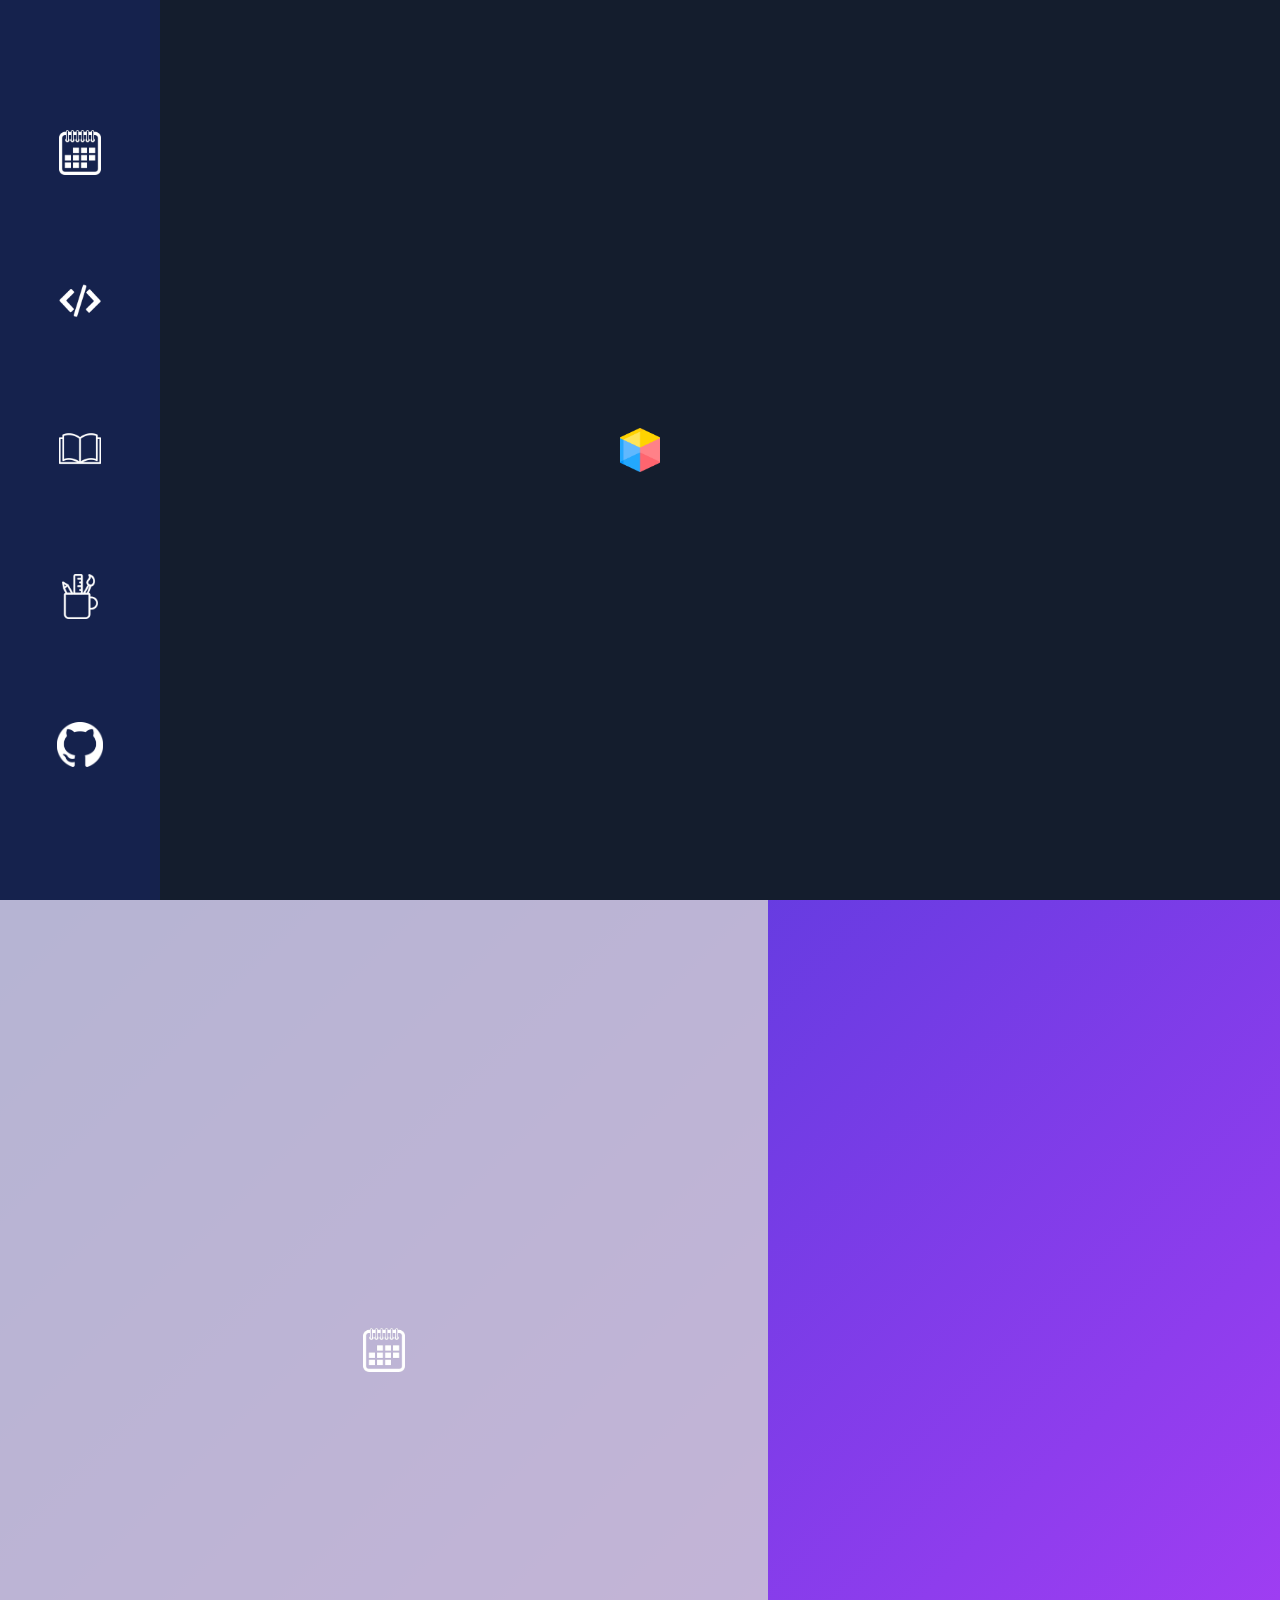
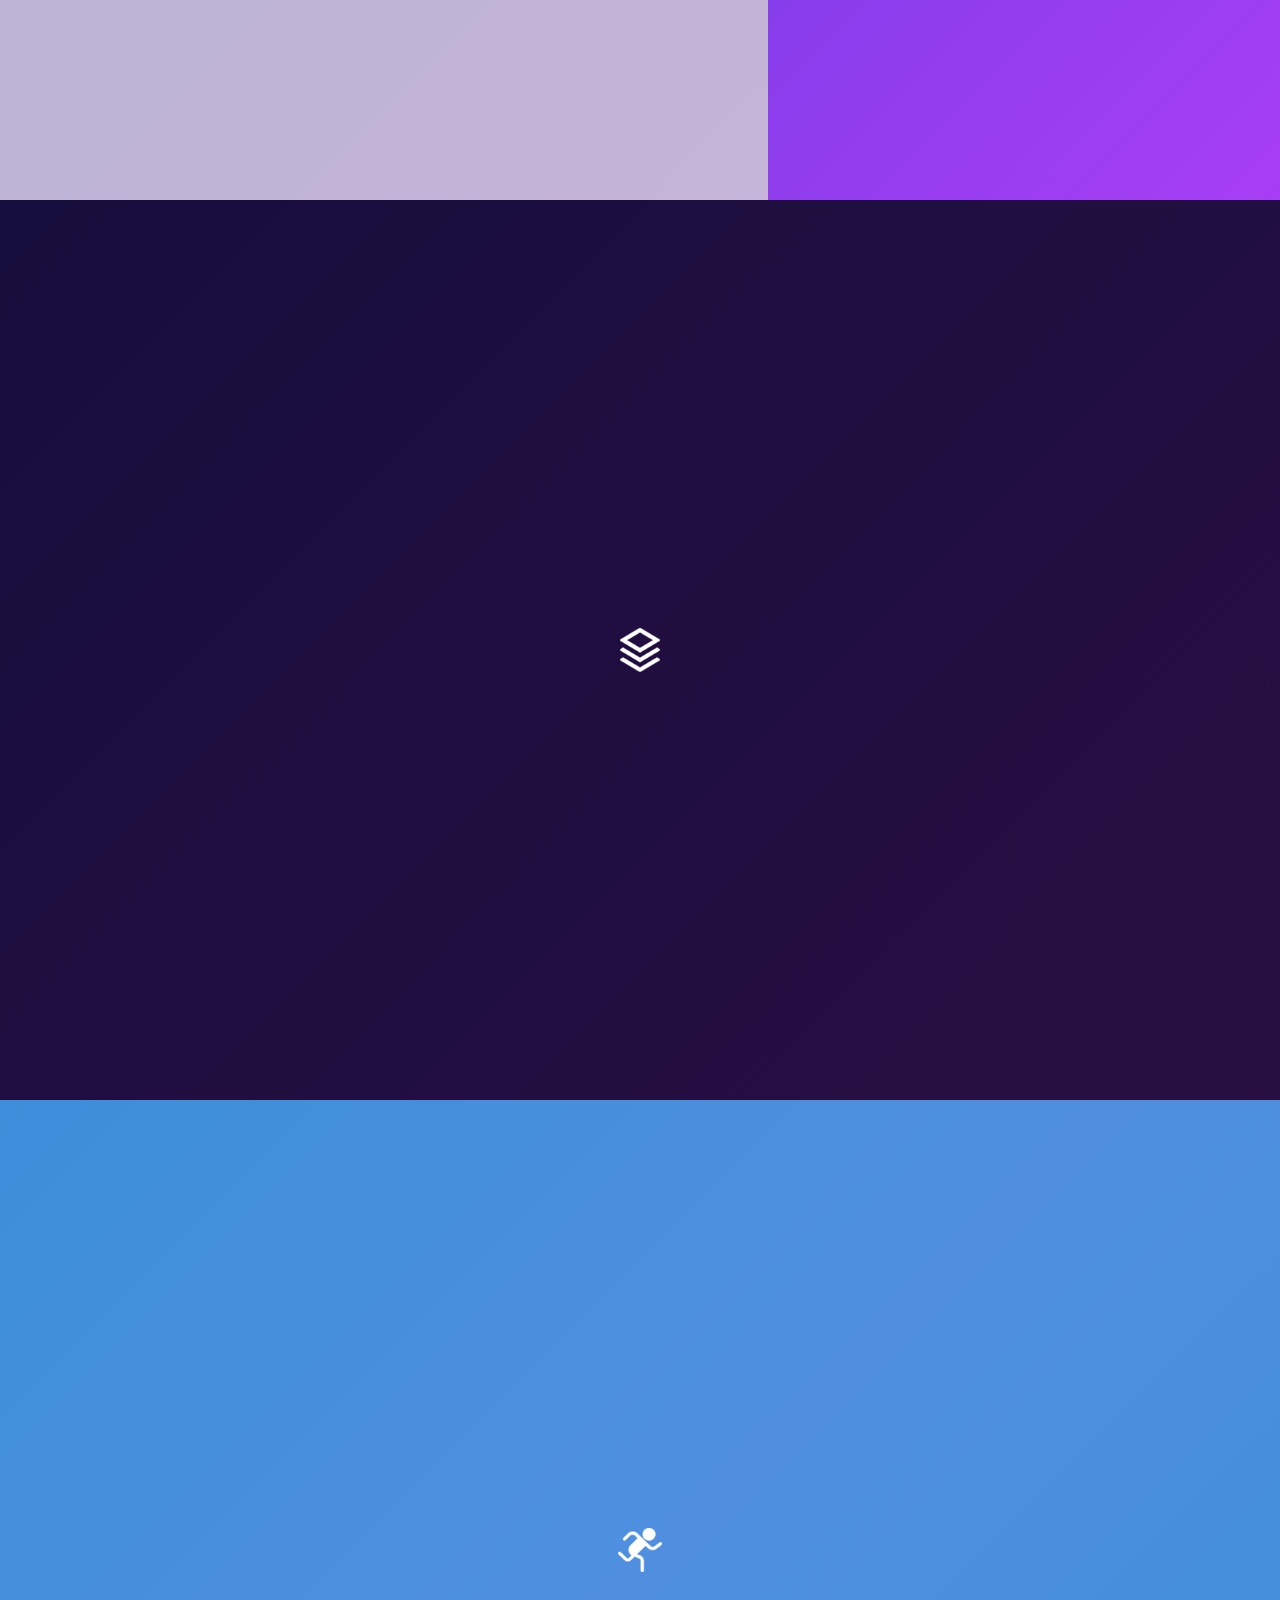
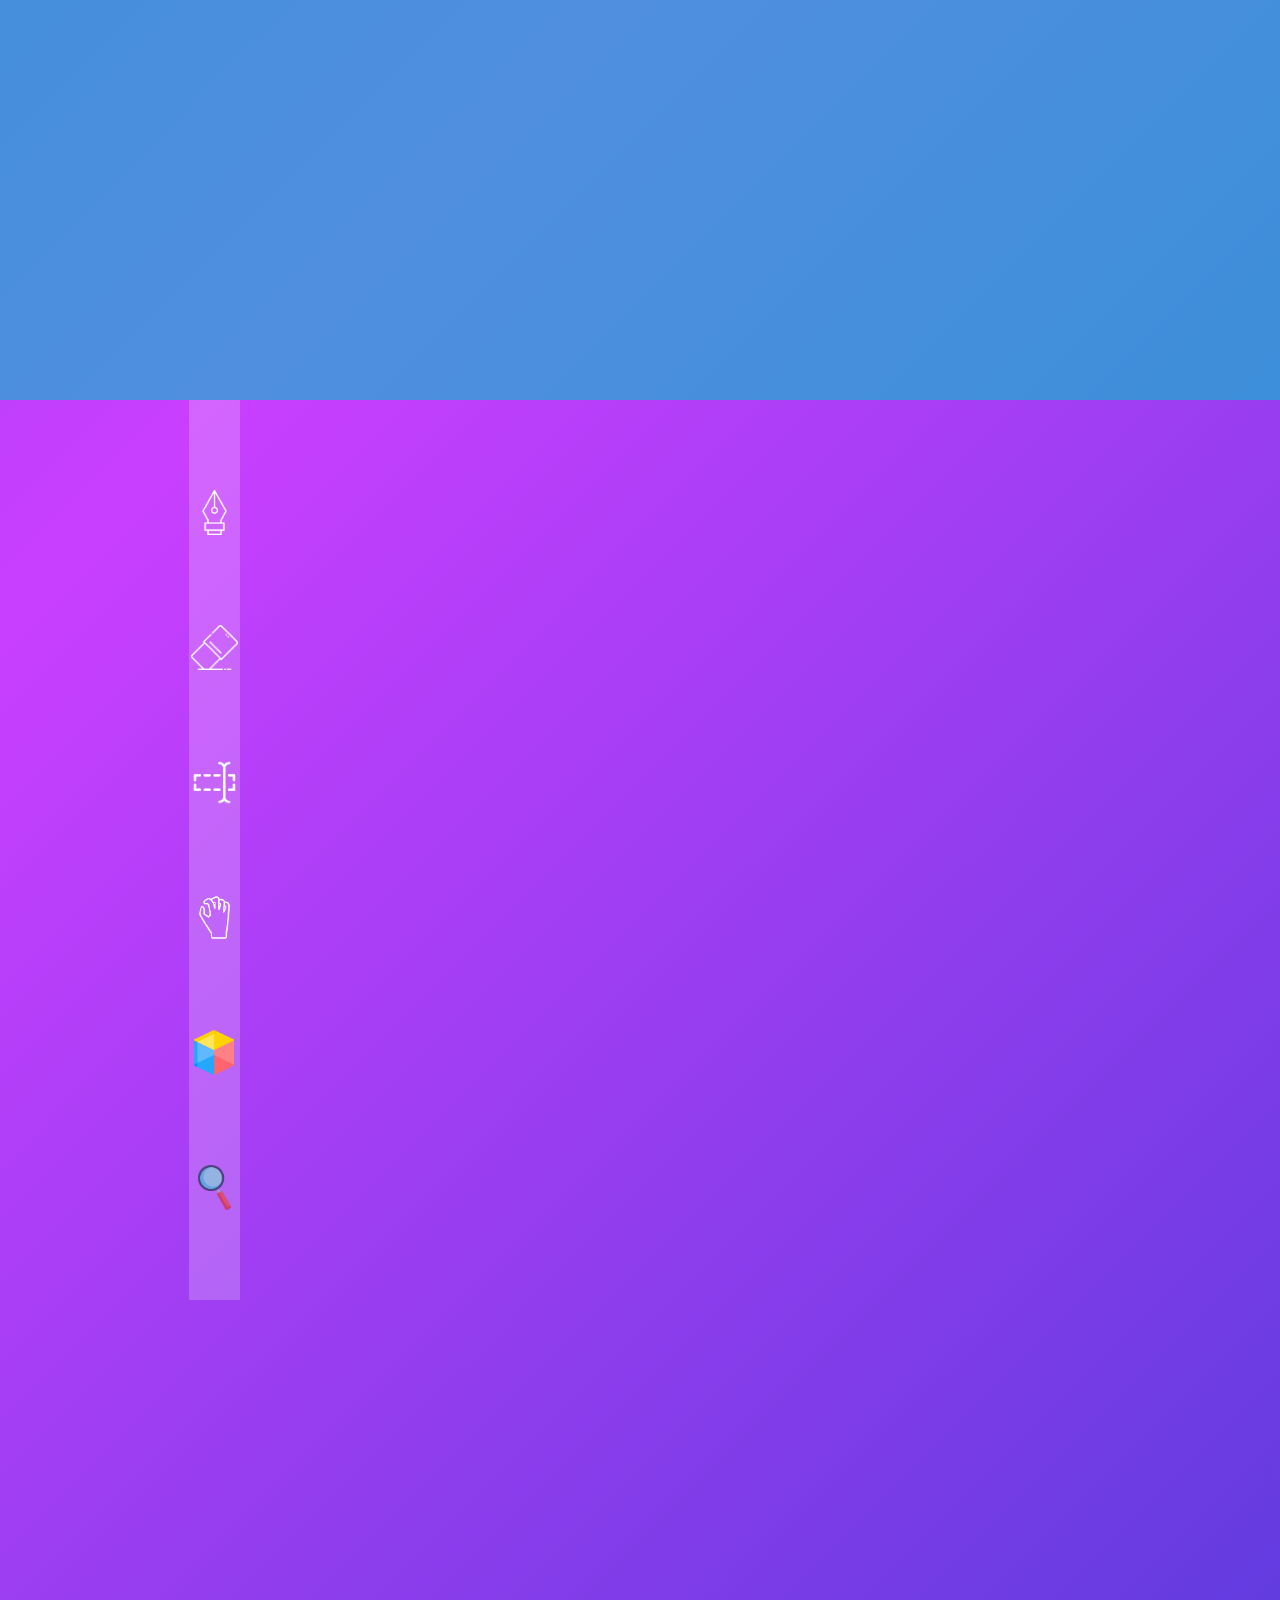
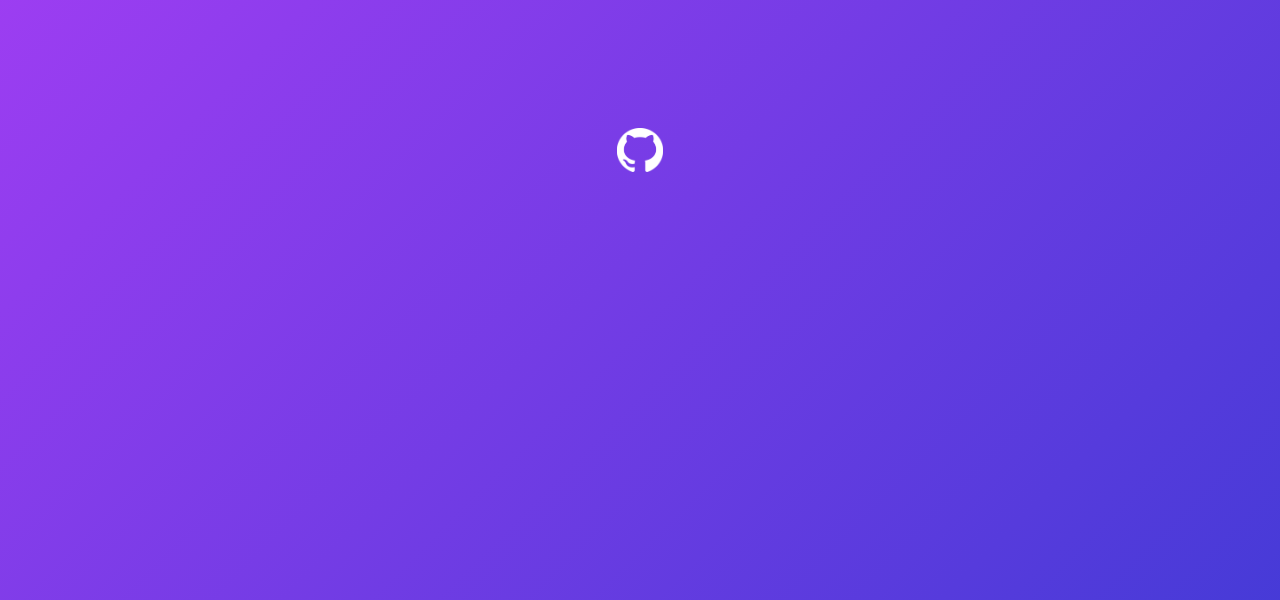
==== index.html @ bf9f618d "index.html name corrected" ====
<!DOCTYPE html>
<html lang="en">
    <!--I this text code only make sense for a 1536 x 722 px view port-->
<head>
    <meta charset="UTF-8">
    <meta name="viewport" content="width=device-width, initial-scale=1.0">
    <title>Sidebar and Navigation</title>
    <link rel="stylesheet" media="screen" href="styles.css">
</head>
    <body>   

       <div class="sidebar">
            <ul class="button-container">
              
                <button nav class="button-logo"> <a href="#calendar-link"><img src="./icons - Mothercode/000calendar.png" alt="mothercode-calendar"></a></button>
                <button nav class="button-logo"> <a href="#lessons-link"><img src="./icons - Mothercode/000code.png" alt="mothercode-lessons"></a></button>
                <button nav class="button-logo"> <a href="#exercise-link"><img src="./icons - Mothercode/000book.png" alt="mothercode-exercise"></a></button>
                <button nav class="button-logo"> <a href="#whiteboard-link"><img src="./icons - Mothercode/000whiteboard.png" alt="mothercode-whiteboard"></a></button>
                <button nav class="button-logo"> <a href="#profile-link"><img src="./icons - Mothercode/000profile.png" alt="mothercode-profile"></a></button>
             
            </ul>
        </div>

        <nav>
            <ul class="box-views">
                <div id="logo-editor-link"><img src="./icons - Mothercode/111cube.png"></div>
                <div id="calendar-link"><img src="./icons - Mothercode/000calendar.png"></div>
                <div id="lessons-link"><img src="./icons - Mothercode/000lessons.png"></div>
                <div id="exercise-link"><img src="./icons - Mothercode/000exercise.png"></div>
                <div id="whiteboard-link">
                    <div class="whiteboard-tools-box">
                        <div class="whiteboard-tools">
                            <img src="./icons - Mothercode/111pointer.png"> 
                            <img src="./icons - Mothercode/111eraser1.png"> 
                            <img src="./icons - Mothercode/111text1.png">
                            <img src="./icons - Mothercode/111grabhand.png"> 
                            <img src="./icons - Mothercode/111cube.png">
                            <img src="./icons - Mothercode/111magnifier.png">
                        </div>
                    </div>
                </div>
                <div id="profile-link"><img src="./icons - Mothercode/000profile.png"></div>
            </ul>
         </nav> 

       <script src="/app.js"></script>
    
</body>
<!-- <div class="editor-view">
    <div class="box-editor">
        <h1>editor</h1>
    </div>
    
    <div class="box-output">
        <h1>output</h1>
    </div>
    
</div> -->


</html>
---- styles.css ----
@import url('https://fonts.googleapis.com/css?family=Open+Sans&display=swap');
*{
    margin:0;
    padding: 0;
    box-sizing: border-box;
    font-family:'Open Sans';
}

/* *************************************side bar ***************************/

.sidebar{
    display: flex;
    flex-direction: column;
    position: fixed;  
     z-index: 1; /*Stay on top */
    top: 0; /*Stay at the top */
     left: 0;
    align-items: center;
    justify-content: space-around;
    height: 100vh;
    width: 10rem;
    background-color: rgb(27,57,202,0.2);
}

img{
    height: 2.8rem;
}

 body {
    display: flex;
    flex-direction: row;

   
    place-items: center;
    overflow: hidden;
    background-color: black;
    background: linear-gradient(-45deg, #c93fff,rgb(27,57,202,1),#c93fff, rgb(27,57,202,1),#c93fff,rgb(27,57,202,1),#c93fff, rgb(27,57,202,1));
    background-size: 400% 400%;
    animation: gradient 15s ease infinite; 
}

@keyframes gradient {
    0% {
        background-position: 0% 50%;
    }
    50% {
        background-position: 100% 50%; 
    }
    100% {
        background-position: 0% 50%;
    }
}  

/* ////////////////////////////////// button animation ///////////////////////////////////////// */

.button-logo{
    display: flex;
    flex-direction: column;
    justify-content: center;
    align-items: center;
    position:relative;
    height: 100px;
    width: 100px;
    margin: 3rem 35px;
    border-radius: 50px;
    border: none;
    outline: none;
    opacity: 0.;
    background: none;
    color: rgb(0, 0, 0);
    font-size: 10px;
    letter-spacing: 2px;
    text-transform: uppercase;
    cursor: pointer;
    scroll-behavior: smooth;
}

.button-logo:hover{
    background: linear-gradient(90deg,#E34C25,#264ED4,#F0DB4F);
    background-size: 400%;
}

.button-logo:before{
    content:'';
    position:absolute;
    background: inherit;
    top:-5px;
    right:-5px;
    bottom: -5px;
    left:-5px;
    border-radius: 50px;
    filter: blur(20px);
    opacity: 0;
    transition:opacity 0.5s;
}

.button-logo:hover:before{
    opacity: 1;
    z-index:-1;
}

button:hover{
    z-index: 1;
    animation: glow  10s linear infinite;
}

@keyframes glow{
    0%{
        background-position: 0%;
    }
    100%{
        background-position: 400%;
    }
    
}


/*+++++++++++++++++++++++++++++++++++++++++++++++++ box-views ++++++++++++++ */
#logo-editor-link{
    display: flex;
    flex-direction: column;
    justify-content: space-around;
    align-items: center;
    background-color: #141D2D;
    width: 100vw;
    height: 100vh;
}
#calendar-link{
    display: flex;
    flex-direction: column;
    justify-content: space-evenly;
    align-items: center;
    background-color: rgb(211, 211, 211,0.8);
    width: 60vw;
    height: 100vh;
}
#lessons-link{
    display: flex;
    flex-direction: column;
    justify-content: space-around;
    align-items: center;
    background-color: rgb(1, 3, 19, 0.8);
    width: 100vw;
    height: 100vh;
}
#exercise-link{
    display: flex;
    flex-direction: column;
    justify-content: space-around;
    align-items: center;
    background-color: rgb(0, 197, 204,0.6);
    width: 100vw;
    height: 100vh;
}
#whiteboard-link {
    display: flex;
    flex-direction: column;
    align-items: center;
    justify-content: space-evenly;
    padding-left: 6rem;
    background-color: rgba(255, 255, 255,);
    width: 100vw;
    height: 100vh;
}

#profile-link{
    display: flex;
    flex-direction: column;
    justify-content: space-around;
    align-items: center;
    height: 100vh;
}
.whiteboard-tools-box{
    display: flex;
    position: relative;
    text-align: center;
    justify-content: center;
    width: 4vw;
    height: 100vh;
    margin-left: -80%;
    background-color: rgb(255, 255, 255,0.2);
}


.whiteboard-tools {
display: flex;
flex-direction: column;
align-items: center;
justify-content:space-evenly;
margin-left: 0rem;
margin-top: 0%;
height: inherit;

}

@media (max-width: 1025px) {

    body{
display: flex;
flex-direction: column;
    }
    .sidebar{
        display: flex;
        flex-direction: column;
        z-index: 1; /*Stay on top */
        top: 50rem; /*Stay at the top */
         left: 0;
        align-items: center;
        justify-content: space-around;
        height: 10rem;
        width: 100vw;
        background-color: rgba(27, 88, 202, 0.39);
        
    }

    .button-container{
        display: flex;
        flex-direction: row;
        justify-content: space-evenly;
        width: inherit;
        background-color: rgba(0, 128, 128, 0.479);
        margin: 1rem;
    }
    .button-logo{
        margin: 1rem;
    }
    .whiteboard-tools{

        opacity: 0;

    }
    .whiteboard-tools-box{
      
     
        opacity: 0;

      
    }
   }
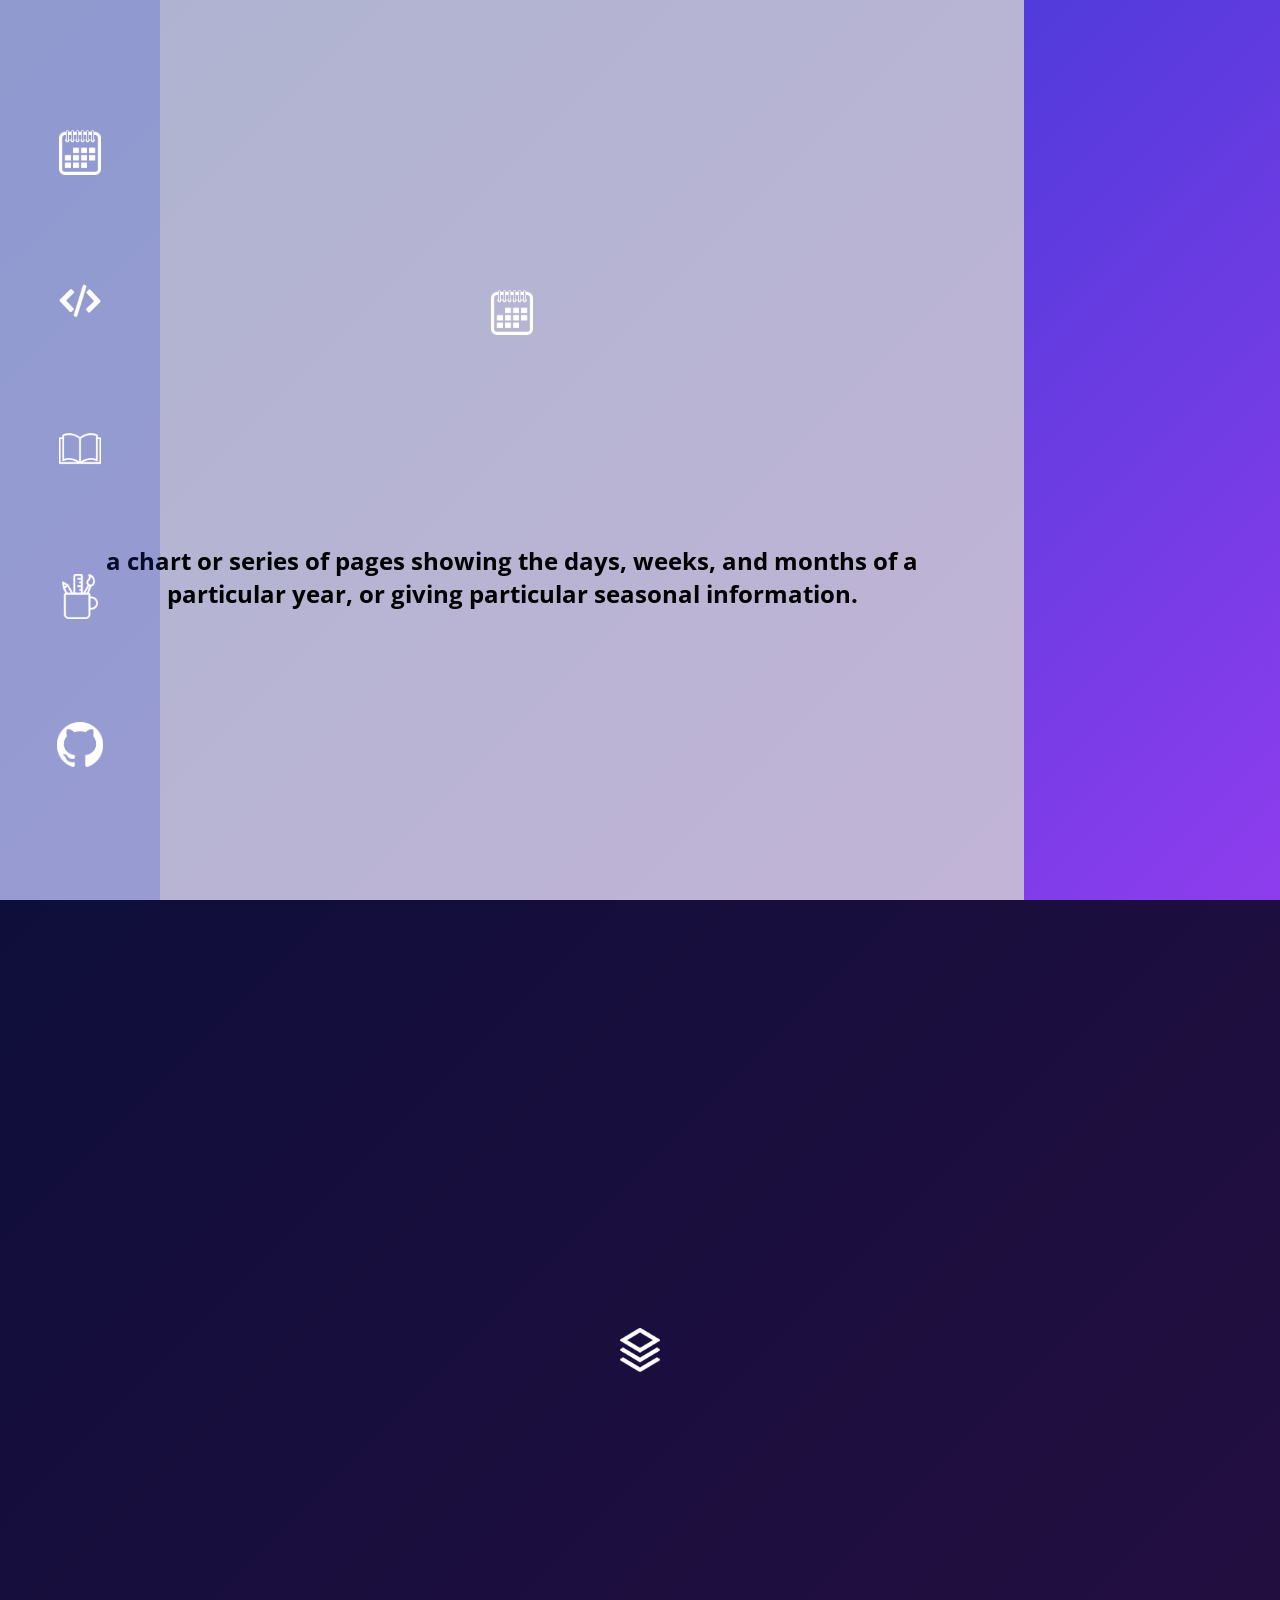
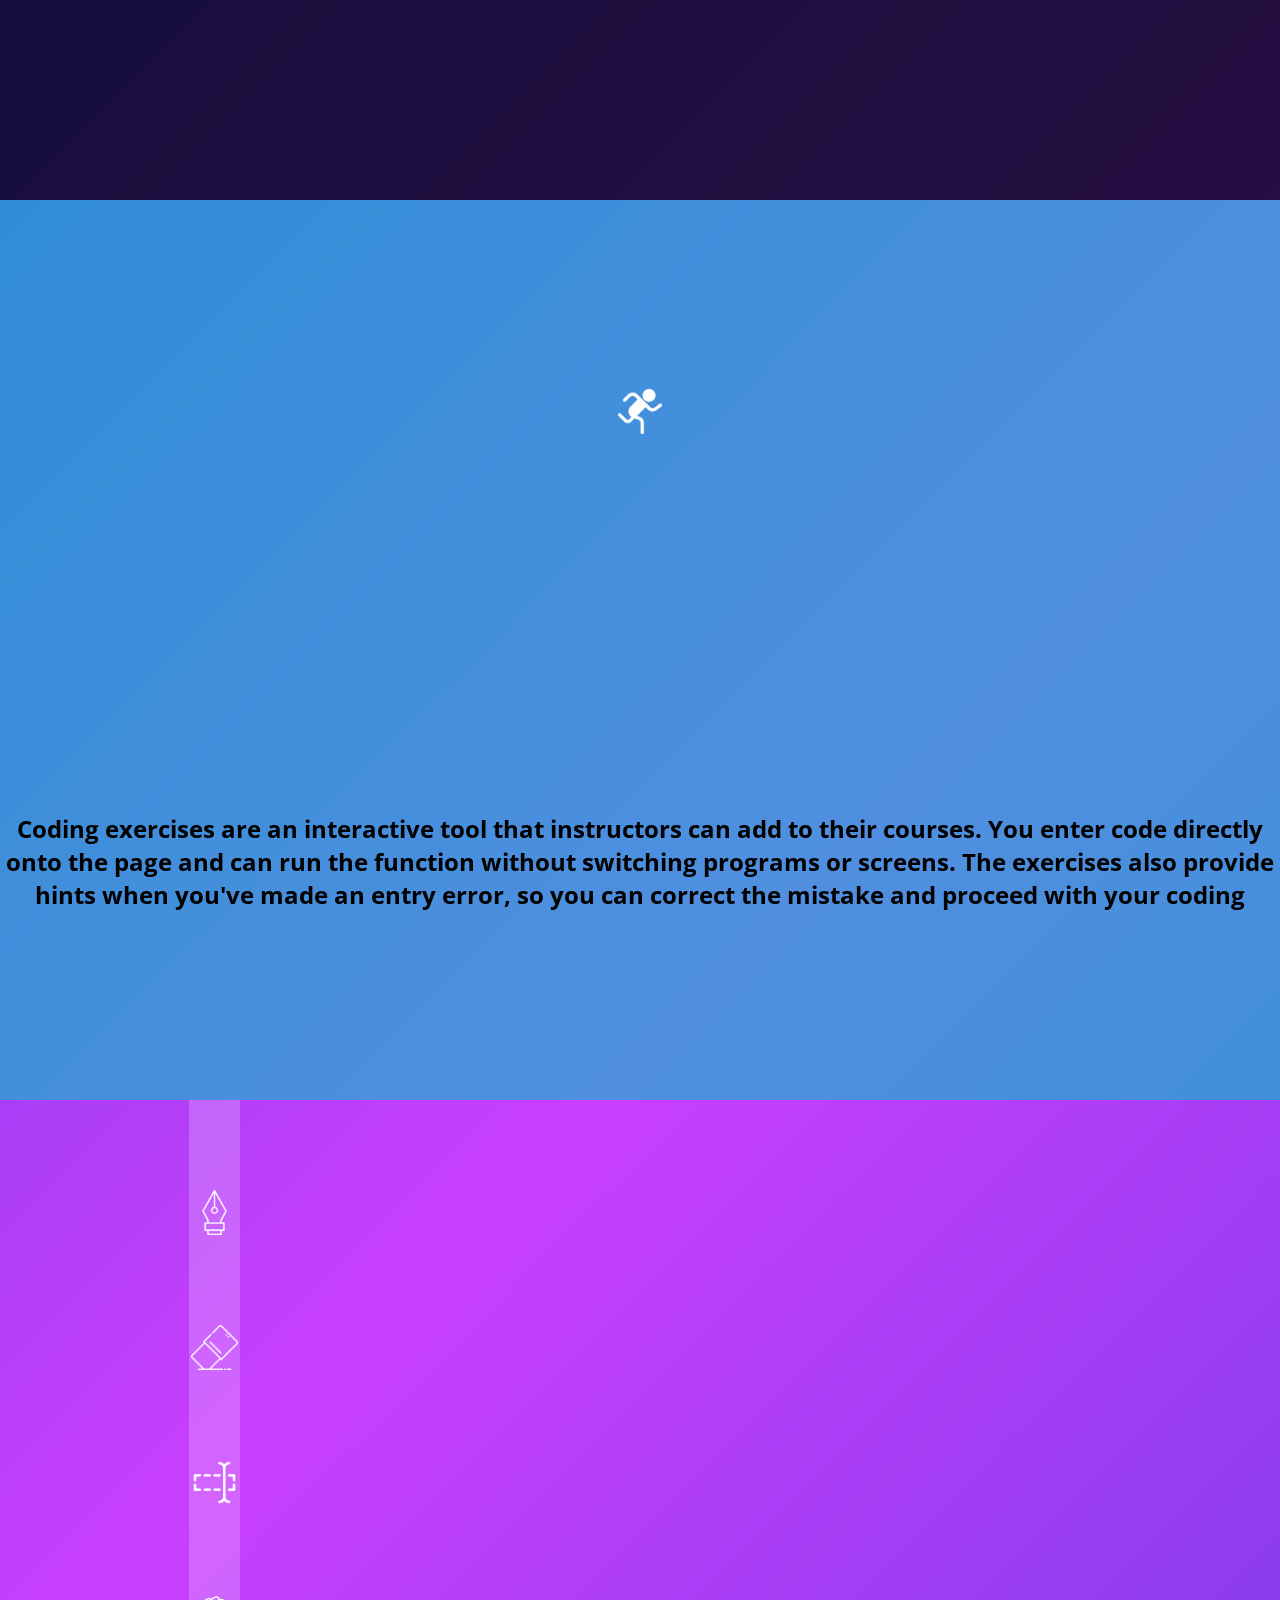
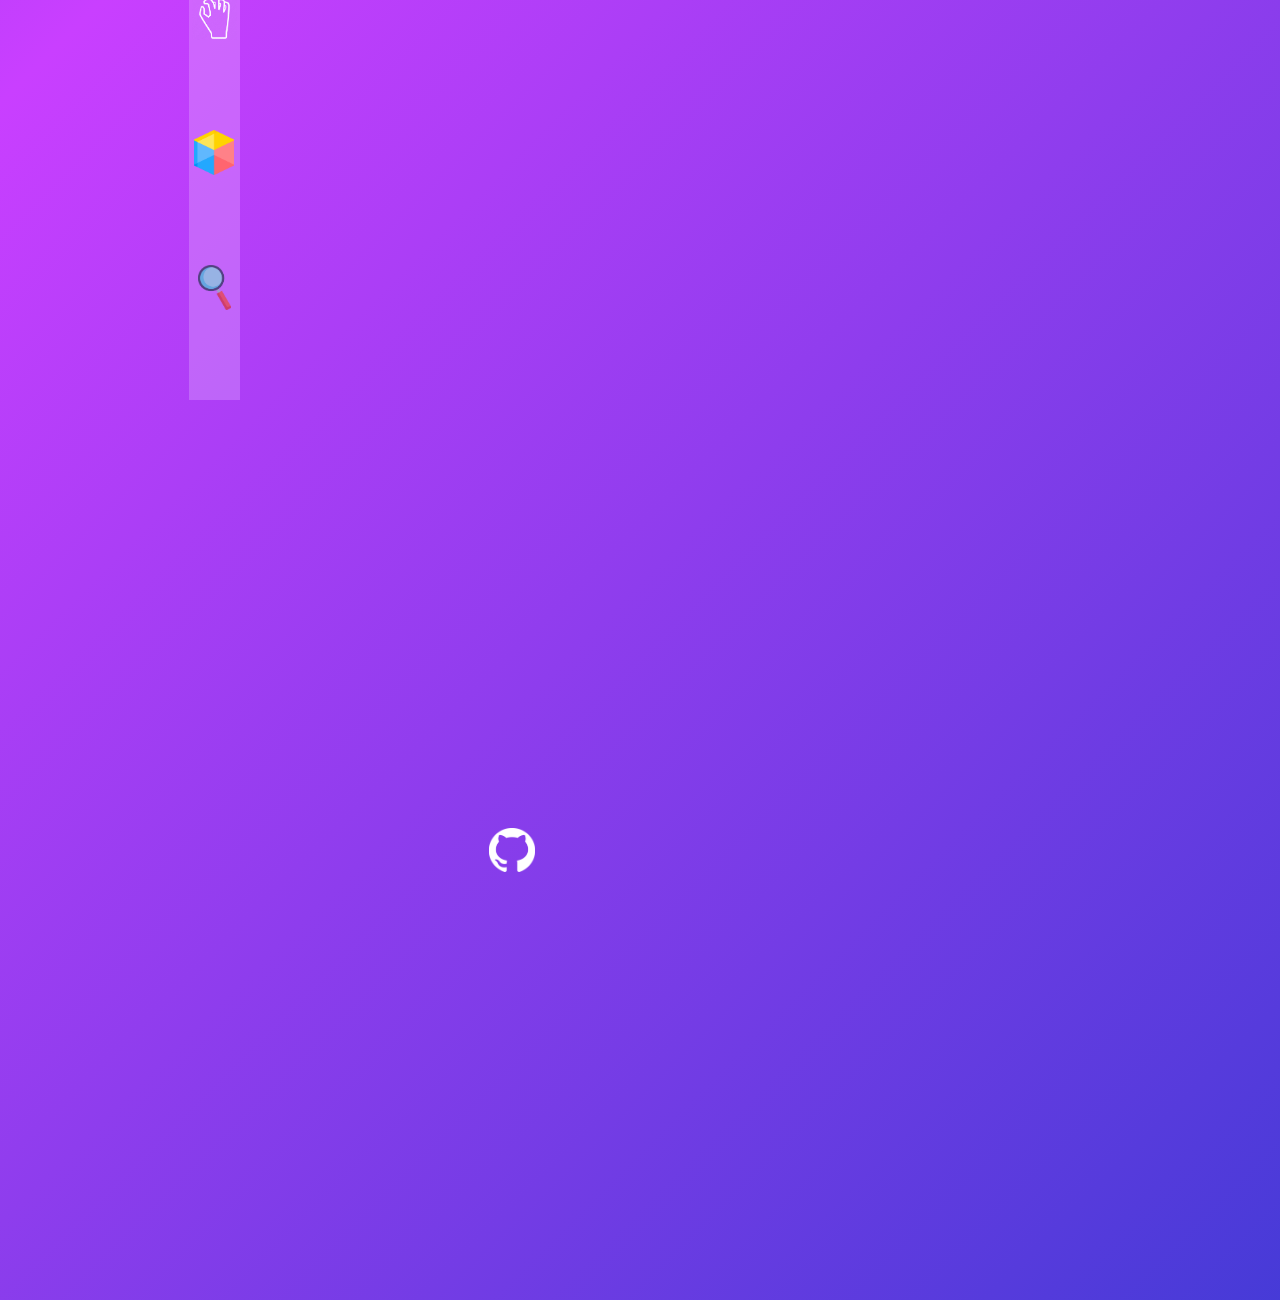
==== commit 8c2cb4a3: "bit messy but better" ====
--- a/index.html
+++ b/index.html
@@ -4,7 +4,7 @@
 <head>
     <meta charset="UTF-8">
     <meta name="viewport" content="width=device-width, initial-scale=1.0">
-    <title>Sidebar and Navigation</title>
+    <title>Mother Sidebar / Navigation</title>
     <link rel="stylesheet" media="screen" href="styles.css">
 </head>
     <body>   
@@ -23,10 +23,17 @@
 
         <nav>
             <ul class="box-views">
-                <div id="logo-editor-link"><img src="./icons - Mothercode/111cube.png"></div>
-                <div id="calendar-link"><img src="./icons - Mothercode/000calendar.png"></div>
+             
+                <div id="calendar-link"><img src="./icons - Mothercode/000calendar.png">
+                    <h1>a chart or series of pages showing the days, weeks, and months of a particular year, or giving particular seasonal information.</h1>
+                
+                </div>
                 <div id="lessons-link"><img src="./icons - Mothercode/000lessons.png"></div>
-                <div id="exercise-link"><img src="./icons - Mothercode/000exercise.png"></div>
+                <div id="exercise-link"><img src="./icons - Mothercode/000exercise.png">
+                <h1>
+                    Coding exercises are an interactive tool that instructors can add to their courses. You enter code directly onto the page and can run the function without switching programs or screens. The exercises also provide hints when you've made an entry error, so you can correct the mistake and proceed with your coding
+                </h1>
+                </div>
                 <div id="whiteboard-link">
                     <div class="whiteboard-tools-box">
                         <div class="whiteboard-tools">
--- a/styles.css
+++ b/styles.css
@@ -32,7 +32,8 @@
 
    
     place-items: center;
-    overflow: hidden;
+    overflow: scroll;
+    overflow-x: hidden;
     background-color: black;
     background: linear-gradient(-45deg, #c93fff,rgb(27,57,202,1),#c93fff, rgb(27,57,202,1),#c93fff,rgb(27,57,202,1),#c93fff, rgb(27,57,202,1));
     background-size: 400% 400%;
@@ -116,6 +117,13 @@
 
 
 /*+++++++++++++++++++++++++++++++++++++++++++++++++ box-views ++++++++++++++ */
+
+.box-views{
+width: 80%;
+ 
+   
+   
+}
 #logo-editor-link{
     display: flex;
     flex-direction: column;
@@ -123,7 +131,7 @@
     align-items: center;
     background-color: #141D2D;
     width: 100vw;
-    height: 100vh;
+    height: 80vh;
 }
 #calendar-link{
     display: flex;
@@ -131,8 +139,10 @@
     justify-content: space-evenly;
     align-items: center;
     background-color: rgb(211, 211, 211,0.8);
-    width: 60vw;
-    height: 100vh;
+ 
+    height: 100vh;
+    text-align: center;
+    padding: 5rem;
 }
 #lessons-link{
     display: flex;
@@ -150,6 +160,7 @@
     align-items: center;
     background-color: rgb(0, 197, 204,0.6);
     width: 100vw;
+   text-align: center;
     height: 100vh;
 }
 #whiteboard-link {
@@ -203,13 +214,15 @@
         display: flex;
         flex-direction: column;
         z-index: 1; /*Stay on top */
-        top: 50rem; /*Stay at the top */
-         left: 0;
+        top: 1rem; /*Stay at the top */
+      
         align-items: center;
-        justify-content: space-around;
+        justify-content: space-evenly;
         height: 10rem;
         width: 100vw;
-        background-color: rgba(27, 88, 202, 0.39);
+        background-color: rgba(255, 255, 255, 0.164);
+       
+       
         
     }
 
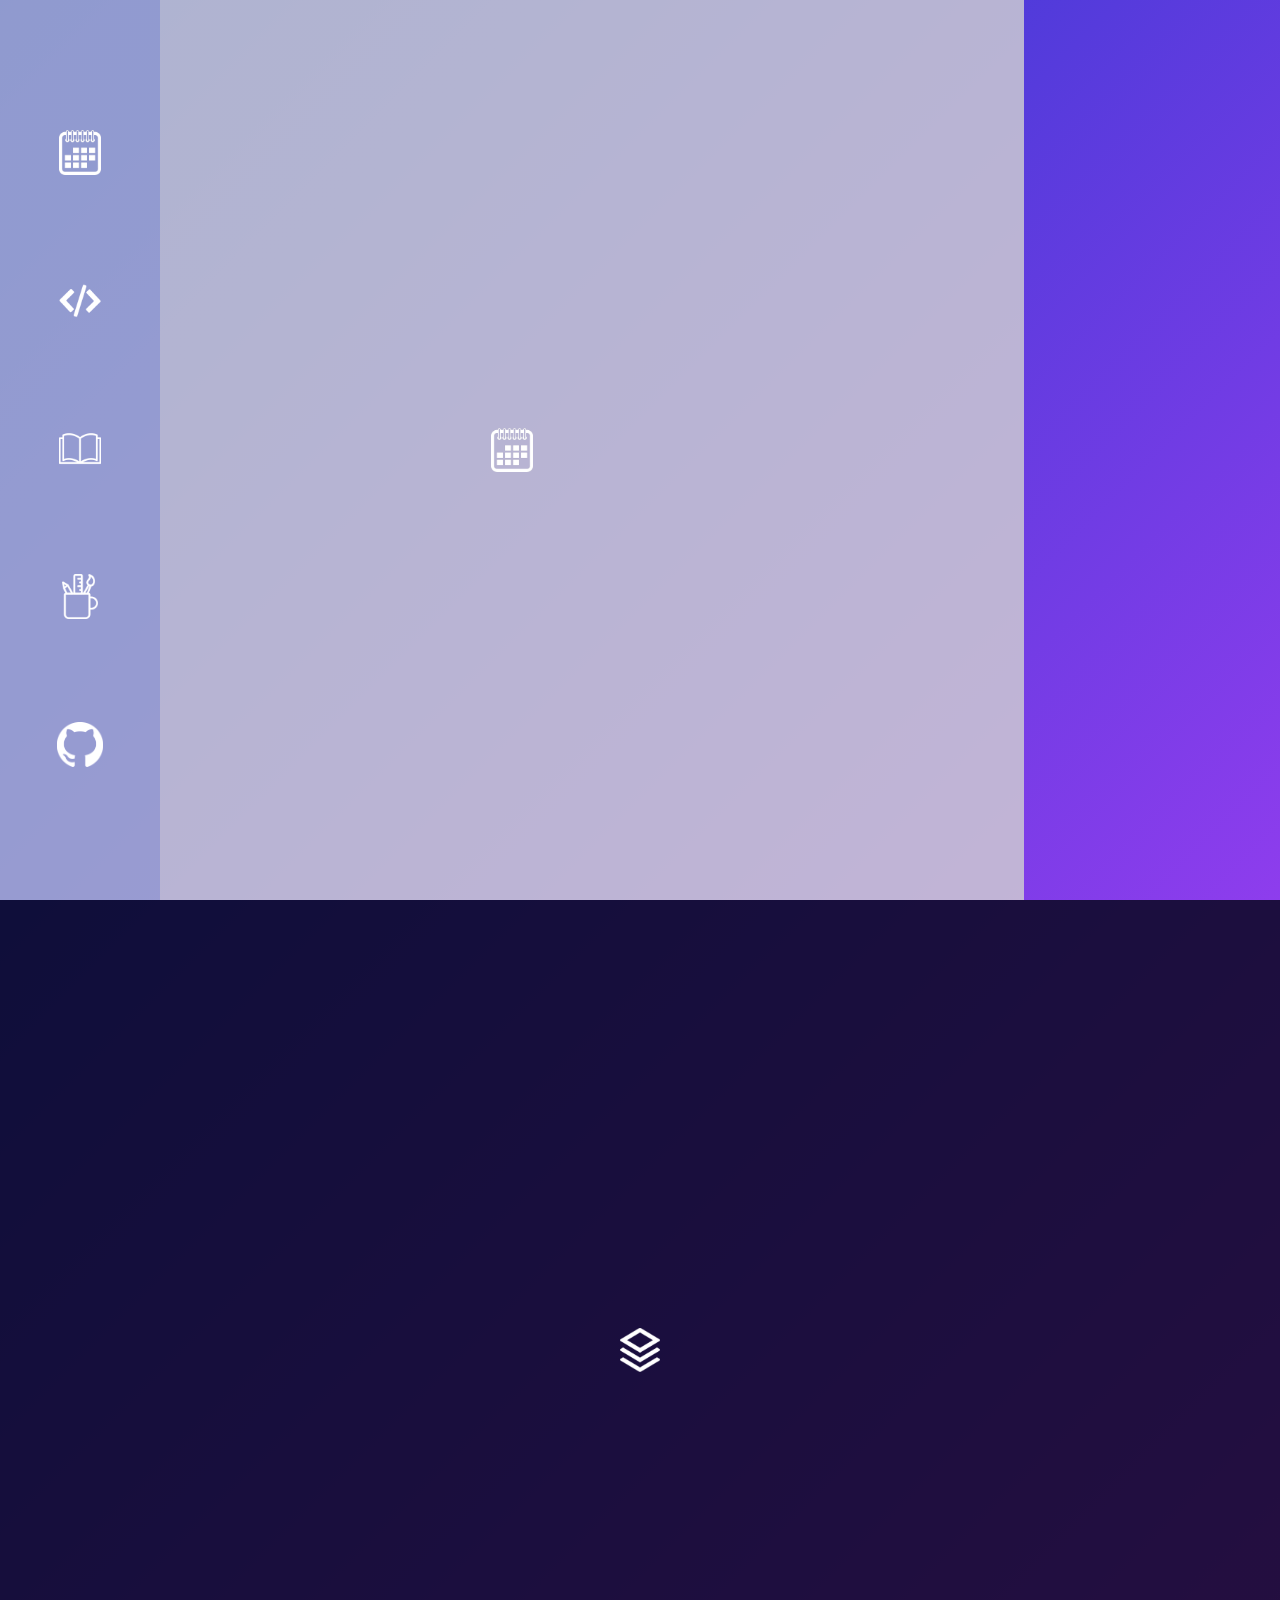
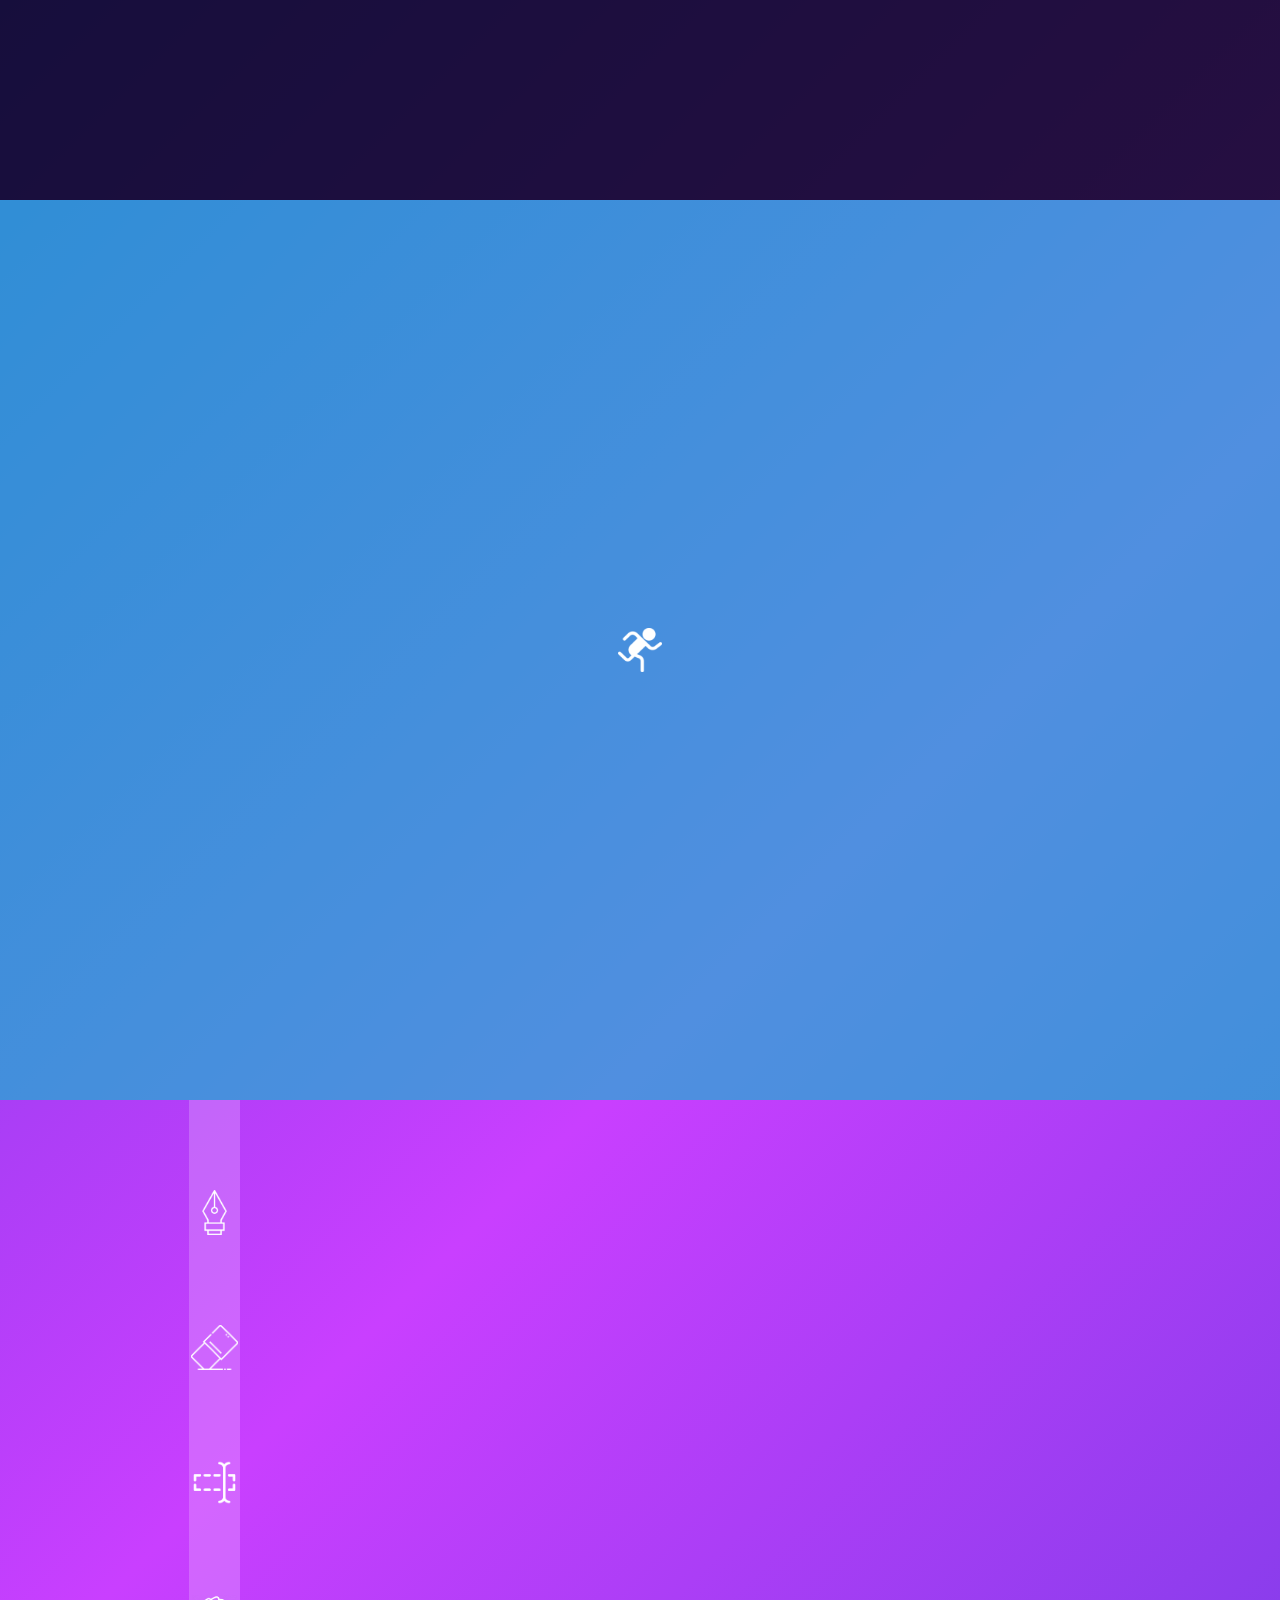
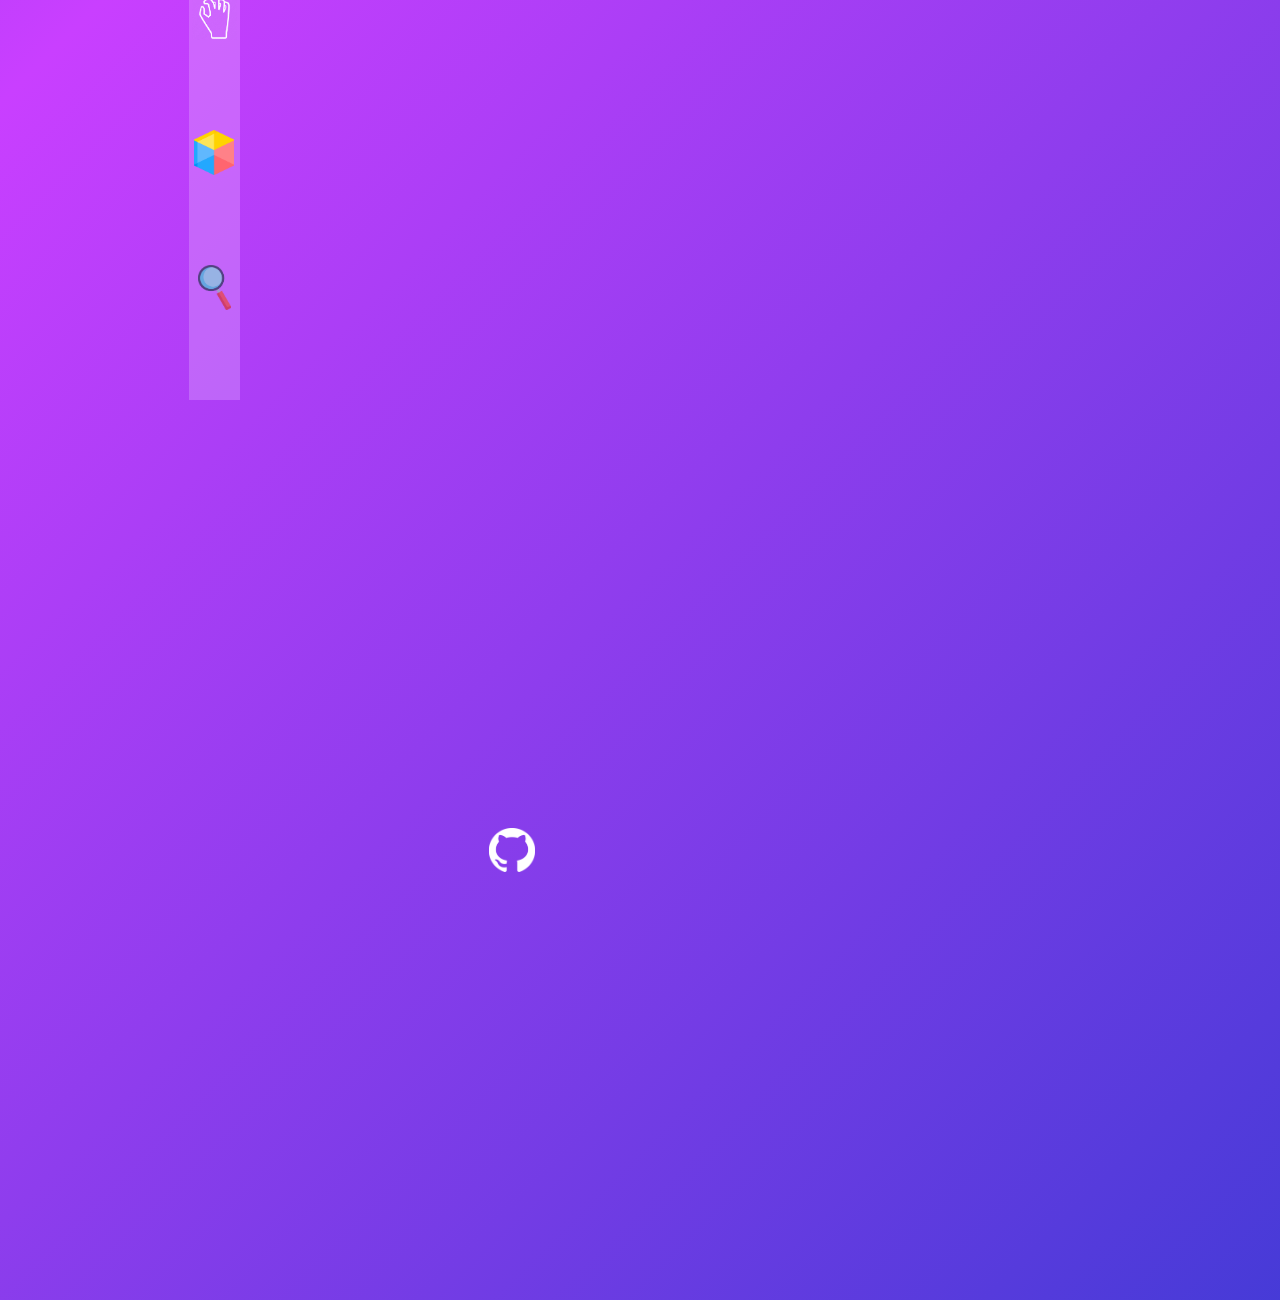
==== commit 8e171fa9: "text removed" ====
--- a/index.html
+++ b/index.html
@@ -25,14 +25,12 @@
             <ul class="box-views">
              
                 <div id="calendar-link"><img src="./icons - Mothercode/000calendar.png">
-                    <h1>a chart or series of pages showing the days, weeks, and months of a particular year, or giving particular seasonal information.</h1>
+                   
                 
                 </div>
                 <div id="lessons-link"><img src="./icons - Mothercode/000lessons.png"></div>
                 <div id="exercise-link"><img src="./icons - Mothercode/000exercise.png">
-                <h1>
-                    Coding exercises are an interactive tool that instructors can add to their courses. You enter code directly onto the page and can run the function without switching programs or screens. The exercises also provide hints when you've made an entry error, so you can correct the mistake and proceed with your coding
-                </h1>
+          
                 </div>
                 <div id="whiteboard-link">
                     <div class="whiteboard-tools-box">
--- a/styles.css
+++ b/styles.css
@@ -74,6 +74,7 @@
     text-transform: uppercase;
     cursor: pointer;
     scroll-behavior: smooth;
+  
 }
 
 .button-logo:hover{
